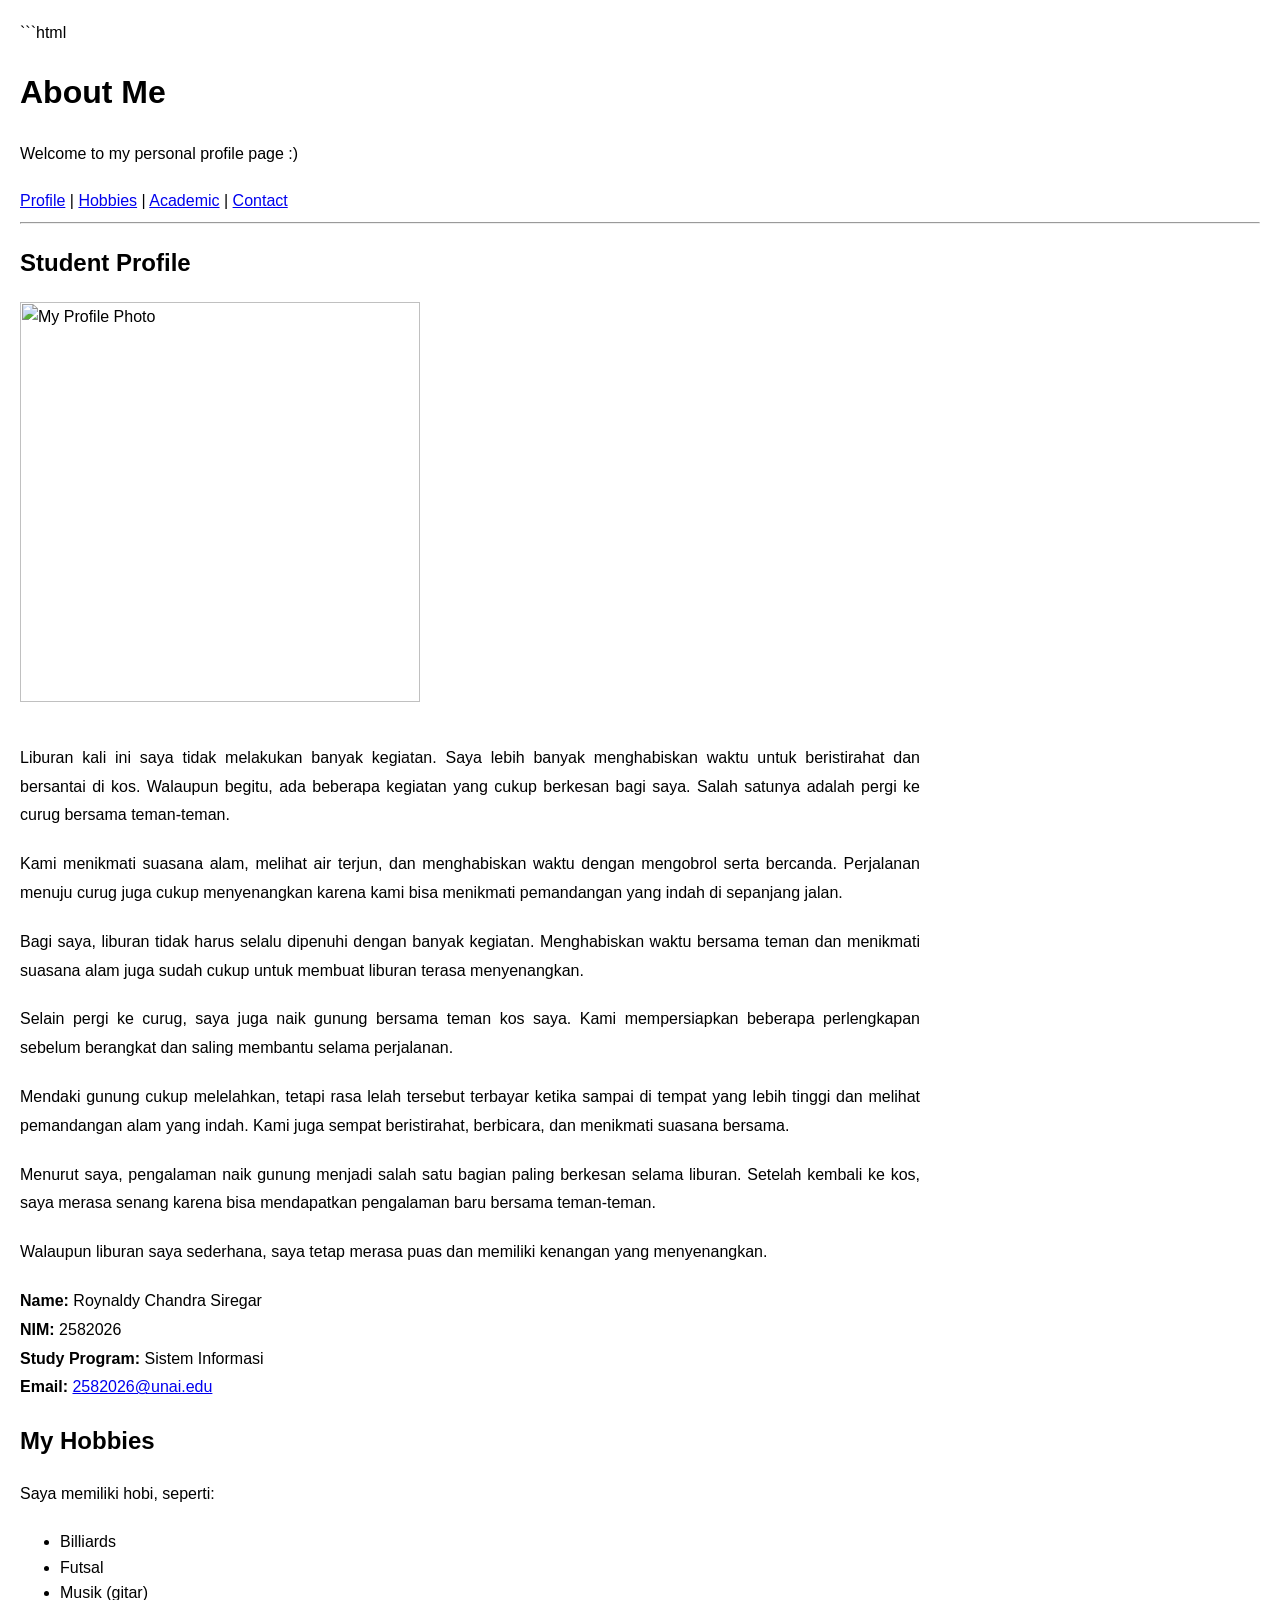
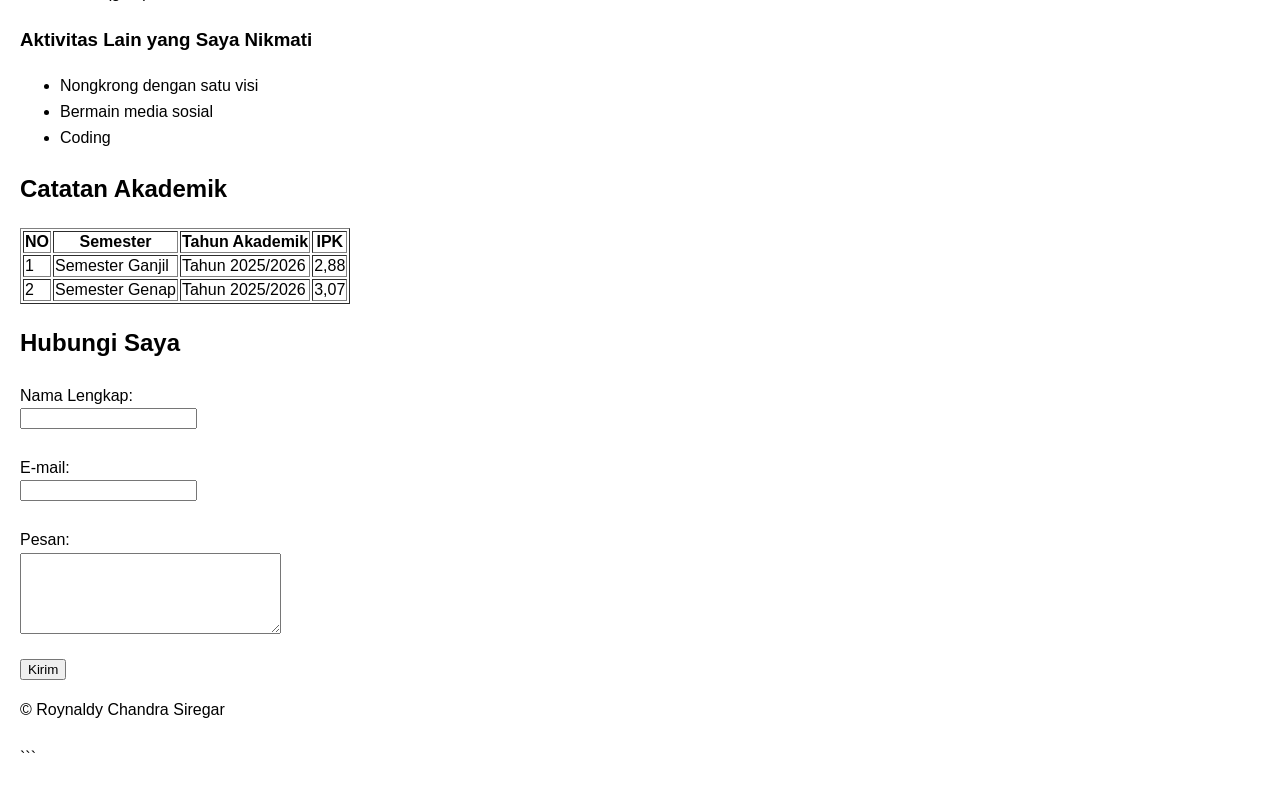
==== index.html @ a797e0d0 "About Me" ====
```html
<!DOCTYPE html>

<html lang="en">

<head>

    <meta charset="UTF-8">

    <meta name="viewport" content="width=device-width, initial-scale=1.0">

    <title>About Me</title>

    <style>

        /* GENERAL */
        body {
            font-family: Arial, sans-serif;
            margin: 0;
            padding: 20px;
            line-height: 1.6;
        }

        /* PARAGRAF */
        p {
            text-align: justify;
            line-height: 1.8;
            margin-bottom: 20px;
            max-width: 900px;
        }

        /* PARAGRAF CERITA */
        .story {
            text-align: justify;
            line-height: 1.8;
            max-width: 900px;
            margin-bottom: 20px;
        }

    </style>

</head>

<body>

    <!-- HEADER -->

    <header>

        <h1>About Me</h1>

        <p>Welcome to my personal profile page :)</p>

    </header>

    <!-- NAVIGATION -->

    <nav>

        <a href="#profile">Profile</a> |

        <a href="#hobbies">Hobbies</a> |

        <a href="#academic">Academic</a> |

        <a href="#contact">Contact</a>

    </nav>

    <hr>

    <!-- MAIN -->

    <main>

        <!-- PROFILE -->

        <section id="profile">

            <h2>Student Profile</h2>

            <!-- FOTO MENGGUNAKAN IMGIX -->

            <img
                src="https://6ab3939049b4a3698ffee6c8.imgix.net/sandbox/ChatGPT%20Image%20Sep%2023,%202026,%2004_29_56%20PM.png"
                alt="My Profile Photo"
                width="400"
            >

            <br><br>


            <!-- CERITA LIBURAN -->

            <p class="story">
                Liburan kali ini saya tidak melakukan banyak kegiatan.
                Saya lebih banyak menghabiskan waktu untuk beristirahat dan
                bersantai di kos. Walaupun begitu, ada beberapa kegiatan yang
                cukup berkesan bagi saya. Salah satunya adalah pergi ke curug
                bersama teman-teman.
            </p>

            <p class="story">
                Kami menikmati suasana alam, melihat air terjun, dan menghabiskan
                waktu dengan mengobrol serta bercanda. Perjalanan menuju curug
                juga cukup menyenangkan karena kami bisa menikmati pemandangan
                yang indah di sepanjang jalan.
            </p>

            <p class="story">
                Bagi saya, liburan tidak harus selalu dipenuhi dengan banyak
                kegiatan. Menghabiskan waktu bersama teman dan menikmati suasana
                alam juga sudah cukup untuk membuat liburan terasa menyenangkan.
            </p>


            <!-- CERITA NAIK GUNUNG -->

            <p class="story">
                Selain pergi ke curug, saya juga naik gunung bersama teman kos
                saya. Kami mempersiapkan beberapa perlengkapan sebelum berangkat
                dan saling membantu selama perjalanan.
            </p>

            <p class="story">
                Mendaki gunung cukup melelahkan, tetapi rasa lelah tersebut
                terbayar ketika sampai di tempat yang lebih tinggi dan melihat
                pemandangan alam yang indah. Kami juga sempat beristirahat,
                berbicara, dan menikmati suasana bersama.
            </p>

            <p class="story">
                Menurut saya, pengalaman naik gunung menjadi salah satu bagian
                paling berkesan selama liburan. Setelah kembali ke kos, saya
                merasa senang karena bisa mendapatkan pengalaman baru bersama
                teman-teman.
            </p>

            <p class="story">
                Walaupun liburan saya sederhana, saya tetap merasa puas dan
                memiliki kenangan yang menyenangkan.
            </p>


            <!-- DATA DIRI -->

            <p>

                <strong>Name:</strong> Roynaldy Chandra Siregar

                <br>

                <strong>NIM:</strong> 2582026

                <br>

                <strong>Study Program:</strong> Sistem Informasi

                <br>

                <strong>Email:</strong>

                <a href="mailto:2582026@unai.edu">
                    2582026@unai.edu
                </a>

            </p>

        </section>


        <!-- HOBBIES -->

        <section id="hobbies">

            <h2>My Hobbies</h2>

            <p>Saya memiliki hobi, seperti:</p>

            <ul>

                <li>Billiards</li>

                <li>Futsal</li>

                <li>Musik (gitar)</li>

            </ul>

            <h3>Aktivitas Lain yang Saya Nikmati</h3>

            <ul>

                <li>Nongkrong dengan satu visi</li>

                <li>Bermain media sosial</li>

                <li>Coding</li>

            </ul>

        </section>


        <!-- ACADEMIC -->

        <section id="academic">

            <h2>Catatan Akademik</h2>

            <table border="1">

                <tr>

                    <th>NO</th>

                    <th>Semester</th>

                    <th>Tahun Akademik</th>

                    <th>IPK</th>

                </tr>

                <tr>

                    <td>1</td>

                    <td>Semester Ganjil</td>

                    <td>Tahun 2025/2026</td>

                    <td>2,88</td>

                </tr>

                <tr>

                    <td>2</td>

                    <td>Semester Genap</td>

                    <td>Tahun 2025/2026</td>

                    <td>3,07</td>

                </tr>

            </table>

        </section>


        <!-- CONTACT -->

        <section id="contact">

            <h2>Hubungi Saya</h2>

            <form>

                <label for="nama">Nama Lengkap:</label>

                <br>

                <input
                    type="text"
                    id="nama"
                    name="nama"
                >

                <br><br>

                <label for="email">E-mail:</label>

                <br>

                <input
                    type="email"
                    id="email"
                    name="email"
                >

                <br><br>

                <label for="pesan">Pesan:</label>

                <br>

                <textarea
                    id="pesan"
                    name="pesan"
                    rows="5"
                    cols="30"
                ></textarea>

                <br><br>

                <button type="submit">Kirim</button>

            </form>

        </section>

    </main>


    <!-- FOOTER -->

    <footer>

        <p>&copy; Roynaldy Chandra Siregar</p>

    </footer>

</body>

</html>
```
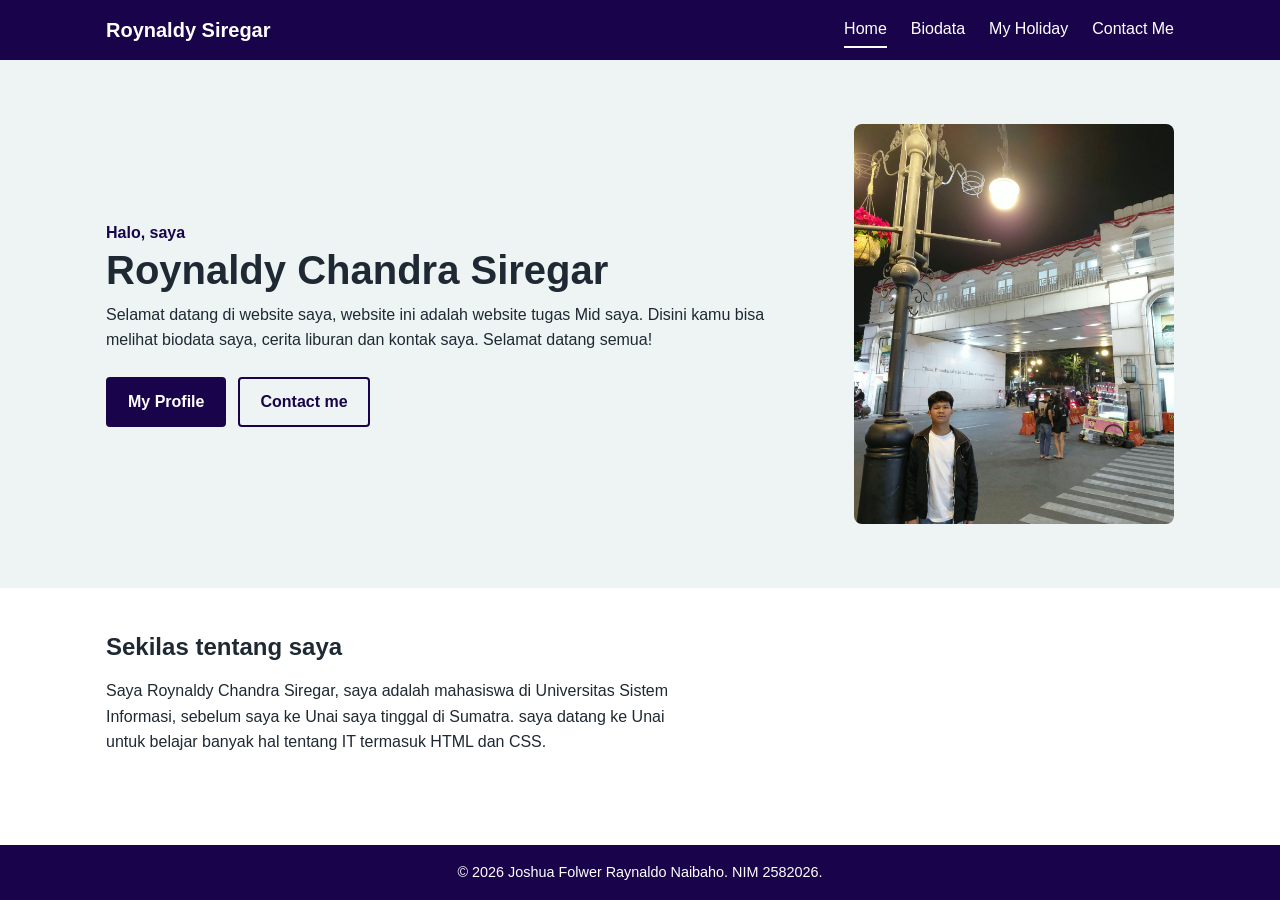
==== commit 09b278f4: "Add files via upload" ====
--- a/index.html
+++ b/index.html
@@ -1,319 +1,57 @@
-```html
 <!DOCTYPE html>
-
-<html lang="en">
-
+<html lang="id">
 <head>
-
-    <meta charset="UTF-8">
-
-    <meta name="viewport" content="width=device-width, initial-scale=1.0">
-
-    <title>About Me</title>
-
-    <style>
-
-        /* GENERAL */
-        body {
-            font-family: Arial, sans-serif;
-            margin: 0;
-            padding: 20px;
-            line-height: 1.6;
-        }
-
-        /* PARAGRAF */
-        p {
-            text-align: justify;
-            line-height: 1.8;
-            margin-bottom: 20px;
-            max-width: 900px;
-        }
-
-        /* PARAGRAF CERITA */
-        .story {
-            text-align: justify;
-            line-height: 1.8;
-            max-width: 900px;
-            margin-bottom: 20px;
-        }
-
-    </style>
-
+  <meta charset="UTF-8">
+  <meta name="viewport" content="width=device-width, initial-scale=1.0">
+  <title>Web 1 Roynaldy</title>
+  <link rel="stylesheet" href="style.css">
 </head>
-
 <body>
 
-    <!-- HEADER -->
+  <header class="site-header">
+    <div class="container header-inner">
+      <a class="logo" href="index.html">Roynaldy Siregar</a>
+      <nav>
+        <ul class="nav-list">
+          <li><a href="index.html" class="active">Home</a></li>
+          <li><a href="biodata.html">Biodata</a></li>
+          <li><a href="myHoliday.html">My Holiday</a></li>
+          <li><a href="contact.html">Contact Me</a></li>
+        </ul>
+      </nav>
+    </div>
+  </header>
 
-    <header>
+  <main>
+    <section class="hero">
+      <div class="container hero-inner">
+        <div class="hero-text">
+          <p class="hero-greeting">Halo, saya</p>
+          <h1>Roynaldy Chandra Siregar</h1>
+          <p>Selamat datang di website saya, website ini adalah website tugas Mid saya. Disini kamu bisa melihat biodata saya, cerita liburan dan kontak saya. Selamat datang semua!</p>
+          <div class="button-group">
+            <a class="button" href="biodata.html">My Profile</a>
+            <a class="button button-outline" href="contact.html">Contact me</a>
+          </div>
+        </div>
+        <img class="hero-image" src="profil.jpeg" alt="Foto Roy Siregar">
+      </div>
+    </section>
 
-        <h1>About Me</h1>
+    <section class="intro">
+      <div class="container">
+        <h2>Sekilas tentang saya</h2>
+        <p>Saya Roynaldy Chandra Siregar, saya adalah mahasiswa di Universitas Sistem Informasi, sebelum saya ke Unai saya tinggal di Sumatra.
+          saya datang ke Unai untuk belajar banyak hal tentang IT termasuk HTML dan CSS.
+        </p>
+      </div>
+    </section>
+  </main>
 
-        <p>Welcome to my personal profile page :)</p>
-
-    </header>
-
-    <!-- NAVIGATION -->
-
-    <nav>
-
-        <a href="#profile">Profile</a> |
-
-        <a href="#hobbies">Hobbies</a> |
-
-        <a href="#academic">Academic</a> |
-
-        <a href="#contact">Contact</a>
-
-    </nav>
-
-    <hr>
-
-    <!-- MAIN -->
-
-    <main>
-
-        <!-- PROFILE -->
-
-        <section id="profile">
-
-            <h2>Student Profile</h2>
-
-            <!-- FOTO MENGGUNAKAN IMGIX -->
-
-            <img
-                src="https://6ab3939049b4a3698ffee6c8.imgix.net/sandbox/ChatGPT%20Image%20Sep%2023,%202026,%2004_29_56%20PM.png"
-                alt="My Profile Photo"
-                width="400"
-            >
-
-            <br><br>
-
-
-            <!-- CERITA LIBURAN -->
-
-            <p class="story">
-                Liburan kali ini saya tidak melakukan banyak kegiatan.
-                Saya lebih banyak menghabiskan waktu untuk beristirahat dan
-                bersantai di kos. Walaupun begitu, ada beberapa kegiatan yang
-                cukup berkesan bagi saya. Salah satunya adalah pergi ke curug
-                bersama teman-teman.
-            </p>
-
-            <p class="story">
-                Kami menikmati suasana alam, melihat air terjun, dan menghabiskan
-                waktu dengan mengobrol serta bercanda. Perjalanan menuju curug
-                juga cukup menyenangkan karena kami bisa menikmati pemandangan
-                yang indah di sepanjang jalan.
-            </p>
-
-            <p class="story">
-                Bagi saya, liburan tidak harus selalu dipenuhi dengan banyak
-                kegiatan. Menghabiskan waktu bersama teman dan menikmati suasana
-                alam juga sudah cukup untuk membuat liburan terasa menyenangkan.
-            </p>
-
-
-            <!-- CERITA NAIK GUNUNG -->
-
-            <p class="story">
-                Selain pergi ke curug, saya juga naik gunung bersama teman kos
-                saya. Kami mempersiapkan beberapa perlengkapan sebelum berangkat
-                dan saling membantu selama perjalanan.
-            </p>
-
-            <p class="story">
-                Mendaki gunung cukup melelahkan, tetapi rasa lelah tersebut
-                terbayar ketika sampai di tempat yang lebih tinggi dan melihat
-                pemandangan alam yang indah. Kami juga sempat beristirahat,
-                berbicara, dan menikmati suasana bersama.
-            </p>
-
-            <p class="story">
-                Menurut saya, pengalaman naik gunung menjadi salah satu bagian
-                paling berkesan selama liburan. Setelah kembali ke kos, saya
-                merasa senang karena bisa mendapatkan pengalaman baru bersama
-                teman-teman.
-            </p>
-
-            <p class="story">
-                Walaupun liburan saya sederhana, saya tetap merasa puas dan
-                memiliki kenangan yang menyenangkan.
-            </p>
-
-
-            <!-- DATA DIRI -->
-
-            <p>
-
-                <strong>Name:</strong> Roynaldy Chandra Siregar
-
-                <br>
-
-                <strong>NIM:</strong> 2582026
-
-                <br>
-
-                <strong>Study Program:</strong> Sistem Informasi
-
-                <br>
-
-                <strong>Email:</strong>
-
-                <a href="mailto:2582026@unai.edu">
-                    2582026@unai.edu
-                </a>
-
-            </p>
-
-        </section>
-
-
-        <!-- HOBBIES -->
-
-        <section id="hobbies">
-
-            <h2>My Hobbies</h2>
-
-            <p>Saya memiliki hobi, seperti:</p>
-
-            <ul>
-
-                <li>Billiards</li>
-
-                <li>Futsal</li>
-
-                <li>Musik (gitar)</li>
-
-            </ul>
-
-            <h3>Aktivitas Lain yang Saya Nikmati</h3>
-
-            <ul>
-
-                <li>Nongkrong dengan satu visi</li>
-
-                <li>Bermain media sosial</li>
-
-                <li>Coding</li>
-
-            </ul>
-
-        </section>
-
-
-        <!-- ACADEMIC -->
-
-        <section id="academic">
-
-            <h2>Catatan Akademik</h2>
-
-            <table border="1">
-
-                <tr>
-
-                    <th>NO</th>
-
-                    <th>Semester</th>
-
-                    <th>Tahun Akademik</th>
-
-                    <th>IPK</th>
-
-                </tr>
-
-                <tr>
-
-                    <td>1</td>
-
-                    <td>Semester Ganjil</td>
-
-                    <td>Tahun 2025/2026</td>
-
-                    <td>2,88</td>
-
-                </tr>
-
-                <tr>
-
-                    <td>2</td>
-
-                    <td>Semester Genap</td>
-
-                    <td>Tahun 2025/2026</td>
-
-                    <td>3,07</td>
-
-                </tr>
-
-            </table>
-
-        </section>
-
-
-        <!-- CONTACT -->
-
-        <section id="contact">
-
-            <h2>Hubungi Saya</h2>
-
-            <form>
-
-                <label for="nama">Nama Lengkap:</label>
-
-                <br>
-
-                <input
-                    type="text"
-                    id="nama"
-                    name="nama"
-                >
-
-                <br><br>
-
-                <label for="email">E-mail:</label>
-
-                <br>
-
-                <input
-                    type="email"
-                    id="email"
-                    name="email"
-                >
-
-                <br><br>
-
-                <label for="pesan">Pesan:</label>
-
-                <br>
-
-                <textarea
-                    id="pesan"
-                    name="pesan"
-                    rows="5"
-                    cols="30"
-                ></textarea>
-
-                <br><br>
-
-                <button type="submit">Kirim</button>
-
-            </form>
-
-        </section>
-
-    </main>
-
-
-    <!-- FOOTER -->
-
-    <footer>
-
-        <p>&copy; Roynaldy Chandra Siregar</p>
-
-    </footer>
-
+  <footer class="site-footer">
+    <div class="container">
+      <p>&copy; 2026 Joshua Folwer Raynaldo Naibaho. NIM 2582026.</p>
+    </div>
+  </footer>
 </body>
-
 </html>
-```
--- a/style.css
+++ b/style.css
@@ -0,0 +1,196 @@
+* {
+  box-sizing: border-box;
+  margin: 0;
+  padding: 0;
+}
+
+body {
+  font-family: Arial, Helvetica, sans-serif;
+  line-height: 1.6;
+  color: #1f2933;
+  background-color: #ffffff;
+  min-height: 100vh;
+  display: flex;
+  flex-direction: column;
+}
+
+main {
+  flex: 1;
+}
+
+img {
+  max-width: 100%;
+  height: auto;
+  display: block;
+}
+
+a {
+  color: inherit;
+}
+
+.container {
+  width: 100%;
+  max-width: 1100px;
+  margin: 0 auto;
+  padding: 0 1rem;
+}
+
+.site-header {
+  background-color: #19044b;
+  color: #ffffff;
+}
+
+.header-inner {
+  display: flex;
+  flex-direction: column;
+  align-items: center;
+  gap: 0.5rem;
+  padding-top: 0.75rem;
+  padding-bottom: 0.75rem;
+}
+
+.logo {
+  font-size: 1.25rem;
+  font-weight: bold;
+  text-decoration: none;
+}
+
+.nav-list {
+  display: flex;
+  flex-wrap: wrap;
+  justify-content: center;
+  gap: 0.25rem 1rem;
+  list-style: none;
+}
+
+.nav-list a {
+  display: block;
+  padding: 0.25rem 0;
+  text-decoration: none;
+  border-bottom: 2px solid transparent;
+}
+
+.nav-list a:hover,
+.nav-list a.active {
+  border-bottom-color: #ffffff;
+}
+
+.hero {
+  background-color: #eef4f3;
+  padding: 2rem 0;
+}
+
+.hero-inner {
+  display: flex;
+  flex-direction: column;
+  gap: 1.5rem;
+}
+
+.hero-greeting {
+  color: #19044b;
+  font-weight: bold;
+}
+
+.hero h1 {
+  font-size: 1.9rem;
+  line-height: 1.2;
+  margin-bottom: 0.5rem;
+}
+
+.hero-image {
+  width: 100%;
+  max-width: 320px;
+  aspect-ratio: 4 / 5;
+  object-fit: cover;
+  border-radius: 8px;
+  margin: 0 auto;
+}
+
+.button-group {
+  display: flex;
+  flex-wrap: wrap;
+  gap: 0.75rem;
+  margin-top: 1.5rem;
+}
+
+.button {
+  display: inline-block;
+  padding: 0.65rem 1.25rem;
+  background-color: #19044b;
+  color: #ffffff;
+  border: 2px solid #19044b;
+  border-radius: 4px;
+  text-decoration: none;
+  font-weight: bold;
+}
+
+.button:hover {
+  background-color: #321478;
+  border-color: #19044b;
+}
+
+.button-outline {
+  background-color: transparent;
+  color: #19044b;
+}
+
+.button-outline:hover {
+  background-color: #19044b;
+  color: #ffffff;
+}
+
+.intro {
+  padding: 2.5rem 0;
+}
+
+.intro h2 {
+  margin-bottom: 0.75rem;
+}
+
+.intro p {
+  max-width: 65ch;
+  margin-bottom: 0.75rem;
+}
+
+.site-footer {
+  background-color: #19044b;
+  color: #ffffff;
+  text-align: center;
+  padding: 1rem 0;
+  font-size: 0.9rem;
+}
+
+@media (min-width: 768px) {
+  .header-inner {
+    flex-direction: row;
+    justify-content: space-between;
+  }
+
+  .nav-list {
+    gap: 0.25rem 1.5rem;
+  }
+
+  .hero {
+    padding: 4rem 0;
+  }
+
+  .hero-inner {
+    flex-direction: row;
+    align-items: center;
+    justify-content: space-between;
+    gap: 3rem;
+  }
+
+  .hero-text {
+    flex: 1;
+  }
+
+  .hero h1 {
+    font-size: 2.5rem;
+  }
+
+  .hero-image {
+    flex: 0 0 320px;
+    margin: 0;
+  }
+}
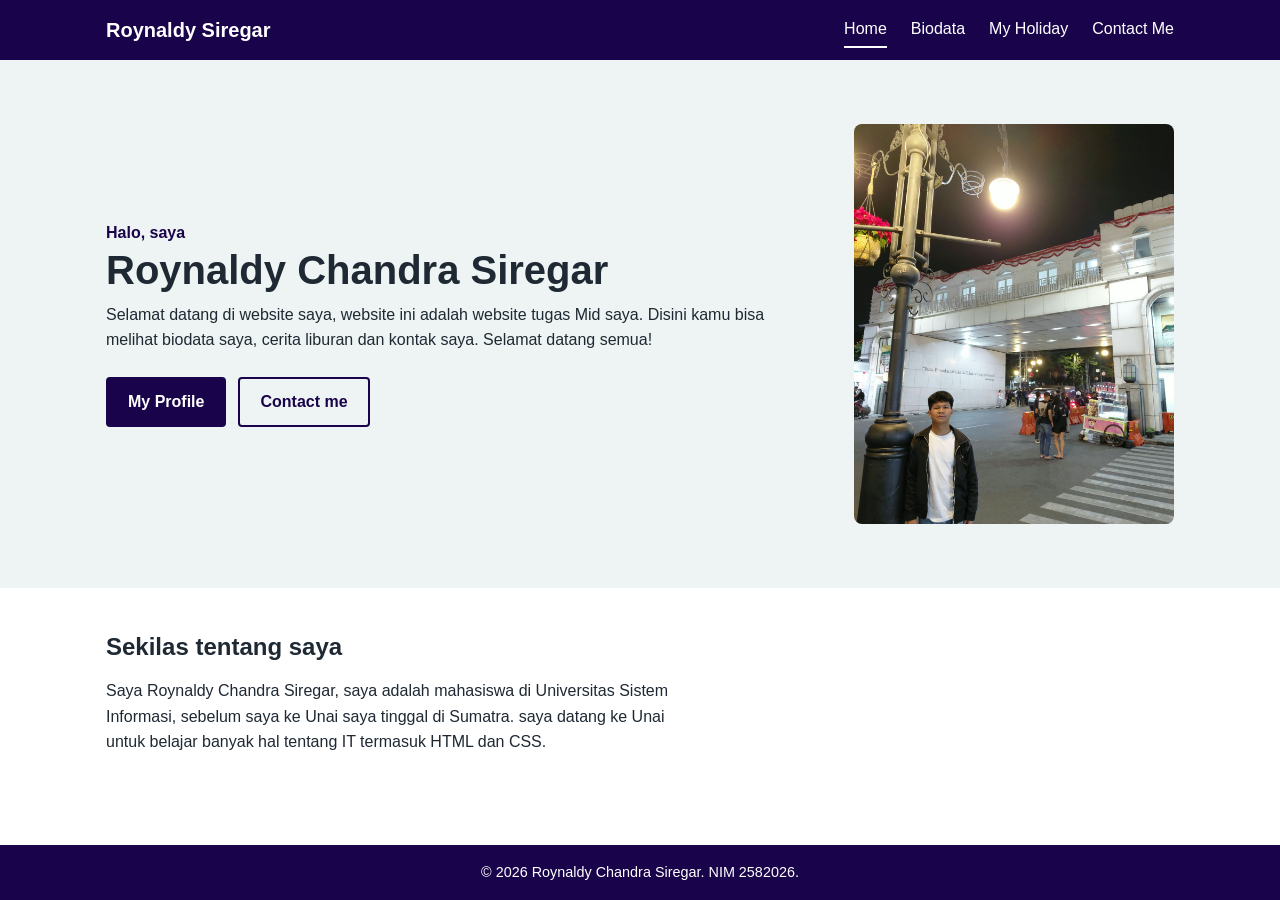
==== commit 2edf759b: "Update footer copyright information" ====
--- a/index.html
+++ b/index.html
@@ -50,7 +50,7 @@
 
   <footer class="site-footer">
     <div class="container">
-      <p>&copy; 2026 Joshua Folwer Raynaldo Naibaho. NIM 2582026.</p>
+      <p>&copy; 2026 Roynaldy Chandra Siregar. NIM 2582026.</p>
     </div>
   </footer>
 </body>
